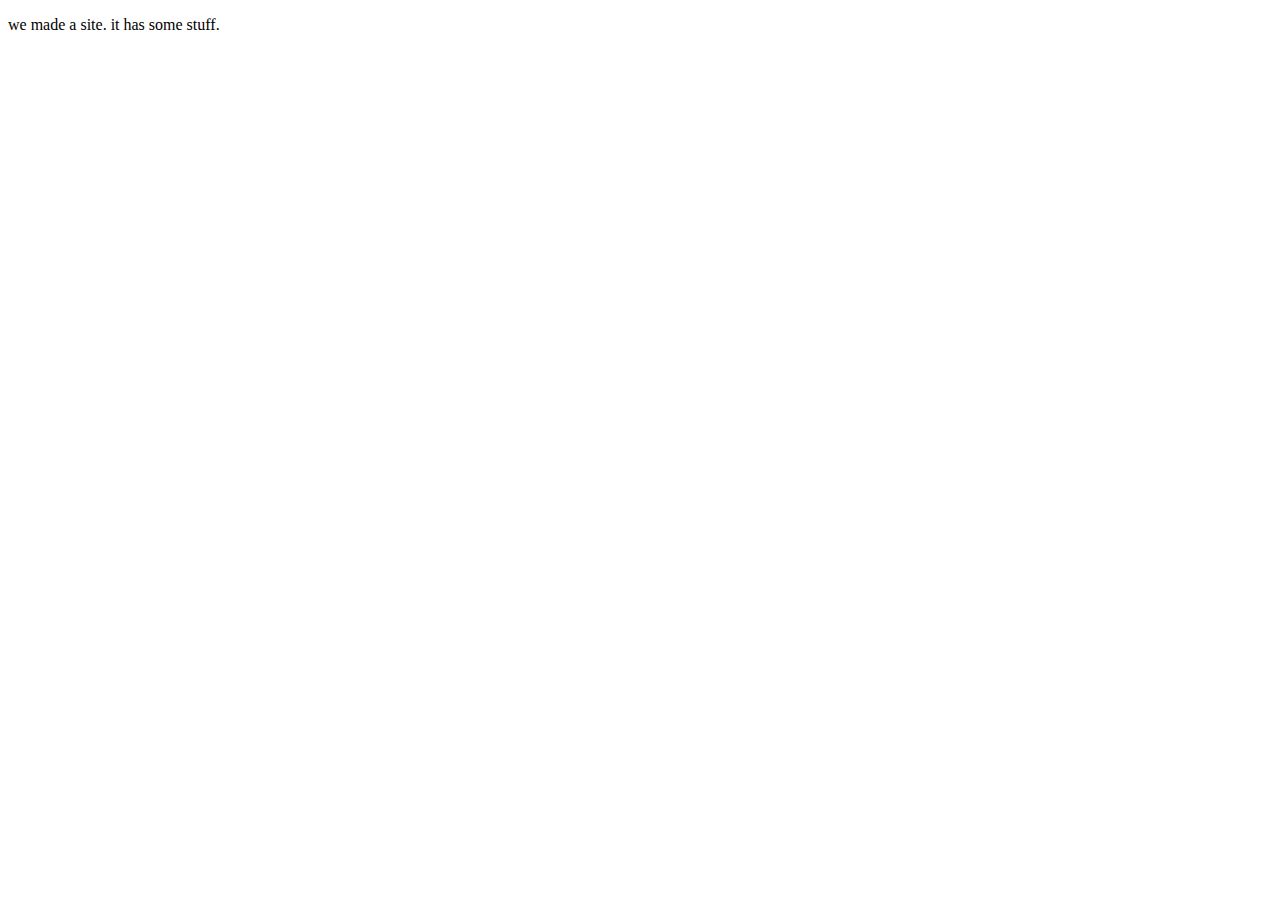
==== about.html @ 63e375f0 "Bug fixes & initial styling" ====
<!DOCTYPE html>
<html lang="en">
<head>
    <meta charset="UTF-8">
    <meta http-equiv="X-UA-Compatible" content="IE=edge">
    <meta name="viewport" content="width=device-width, initial-scale=1.0">
    <title>Document</title>
    <style>

    </style>
</head>
<body>
    <main class="content">
        <p>
            we made a site. it has some stuff.
        </p>
    </main>
</body>
</html>
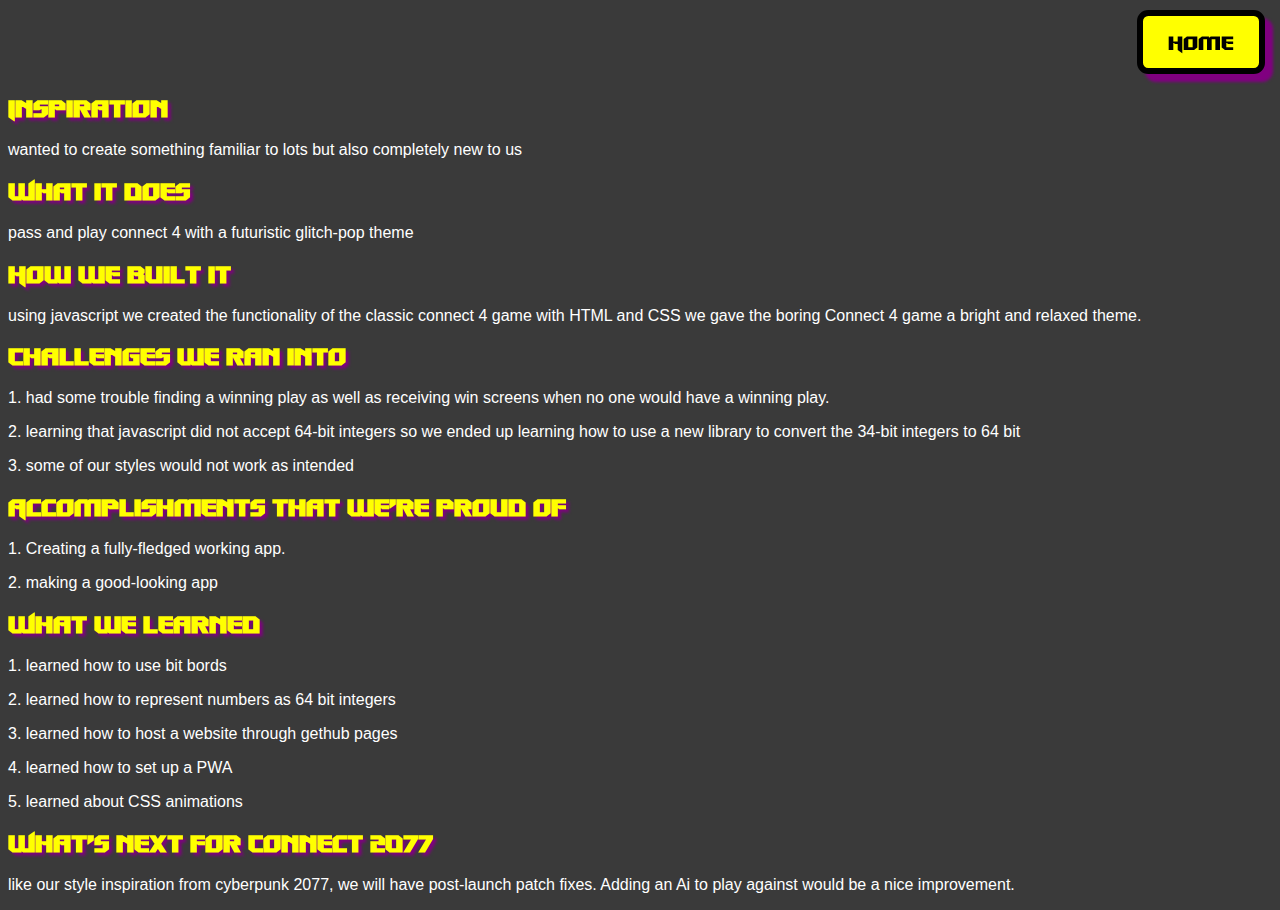
==== commit ab4121d7: "About page" ====
--- a/about.html
+++ b/about.html
@@ -6,14 +6,76 @@
     <meta name="viewport" content="width=device-width, initial-scale=1.0">
     <title>Document</title>
     <style>
+        @font-face {
+            font-family: walkTheMoonExpanded;
+            src: url(Walk_The_Moon_Expanded/walkthemoonexpand.ttf);
+        }
 
+        main{
+            margin-top: 6rem;
+        }
+
+        h2{
+            font-family: walkTheMoonExpanded;
+            font-size: 1.5rem;
+            color: yellow;
+            filter: drop-shadow(.2rem .2rem .1rem purple);
+        }
+
+        body{
+            background-color: rgb(58, 58, 58);
+            font-family: Ubuntu, 'Open Sans', 'Helvetica Neue', sans-serif;
+        }
+
+        p {
+            color: white;
+        }
+
+        .homeBtn {
+            position: fixed;
+            top: 10px;
+            right: 15px;
+            width: 8rem;
+            height: 4rem;
+            font-size: 1.25rem;
+            background-color: yellow;
+            border: 6px solid black;
+            border-radius: .7rem;
+            font-family: walkTheMoonExpanded;
+            color: black;
+            filter: drop-shadow(.5rem .5rem .1rem purple);
+        }
     </style>
 </head>
 <body>
+    <button class="homeBtn home" onclick="window.location.href='index.html'">Home</button>
     <main class="content">
-        <p>
-            we made a site. it has some stuff.
-        </p>
+      
+            <h2> Inspiration</h2>
+            <p>wanted to create something familiar to lots but also completely new to us </p>
+            <h2> What it does</h2>
+            <p>pass and play connect 4 with a futuristic glitch-pop theme </p>
+            <h2> How we built it</h2>
+            <p>using javascript we created the functionality of the classic connect 4 game with HTML and CSS we gave the boring Connect 4 game a bright and relaxed theme.</p>
+            <h2> Challenges we ran into</h2>
+            <p>1. had some trouble finding a winning play as well as receiving win screens when no one would have a winning play.</p>
+            <p>2. learning that javascript did not accept 64-bit integers so we ended up learning how to use a new library to convert the 34-bit integers to 64 bit</p>
+            <p>3. some of our styles would not work as intended</p>
+            
+            <h2> Accomplishments that we're proud of</h2>
+            <p>1. Creating a fully-fledged working app.</p>
+            <p>2. making a good-looking app </p>
+            
+            <h2> What we learned</h2>
+           
+            <p>1. learned how to use bit bords
+            <p>2. learned how to represent numbers as 64 bit integers</p>
+            <p>3. learned how to host a website through gethub pages</p>
+            <p>4. learned how to set up a PWA</p>
+            <p>5. learned about CSS animations</p>
+            
+            <h2> What's next for Connect 2077</h2>
+            <p>like our style inspiration from cyberpunk 2077, we will have post-launch patch fixes. Adding an Ai to play against would be a nice improvement.</p>
     </main>
 </body>
 </html>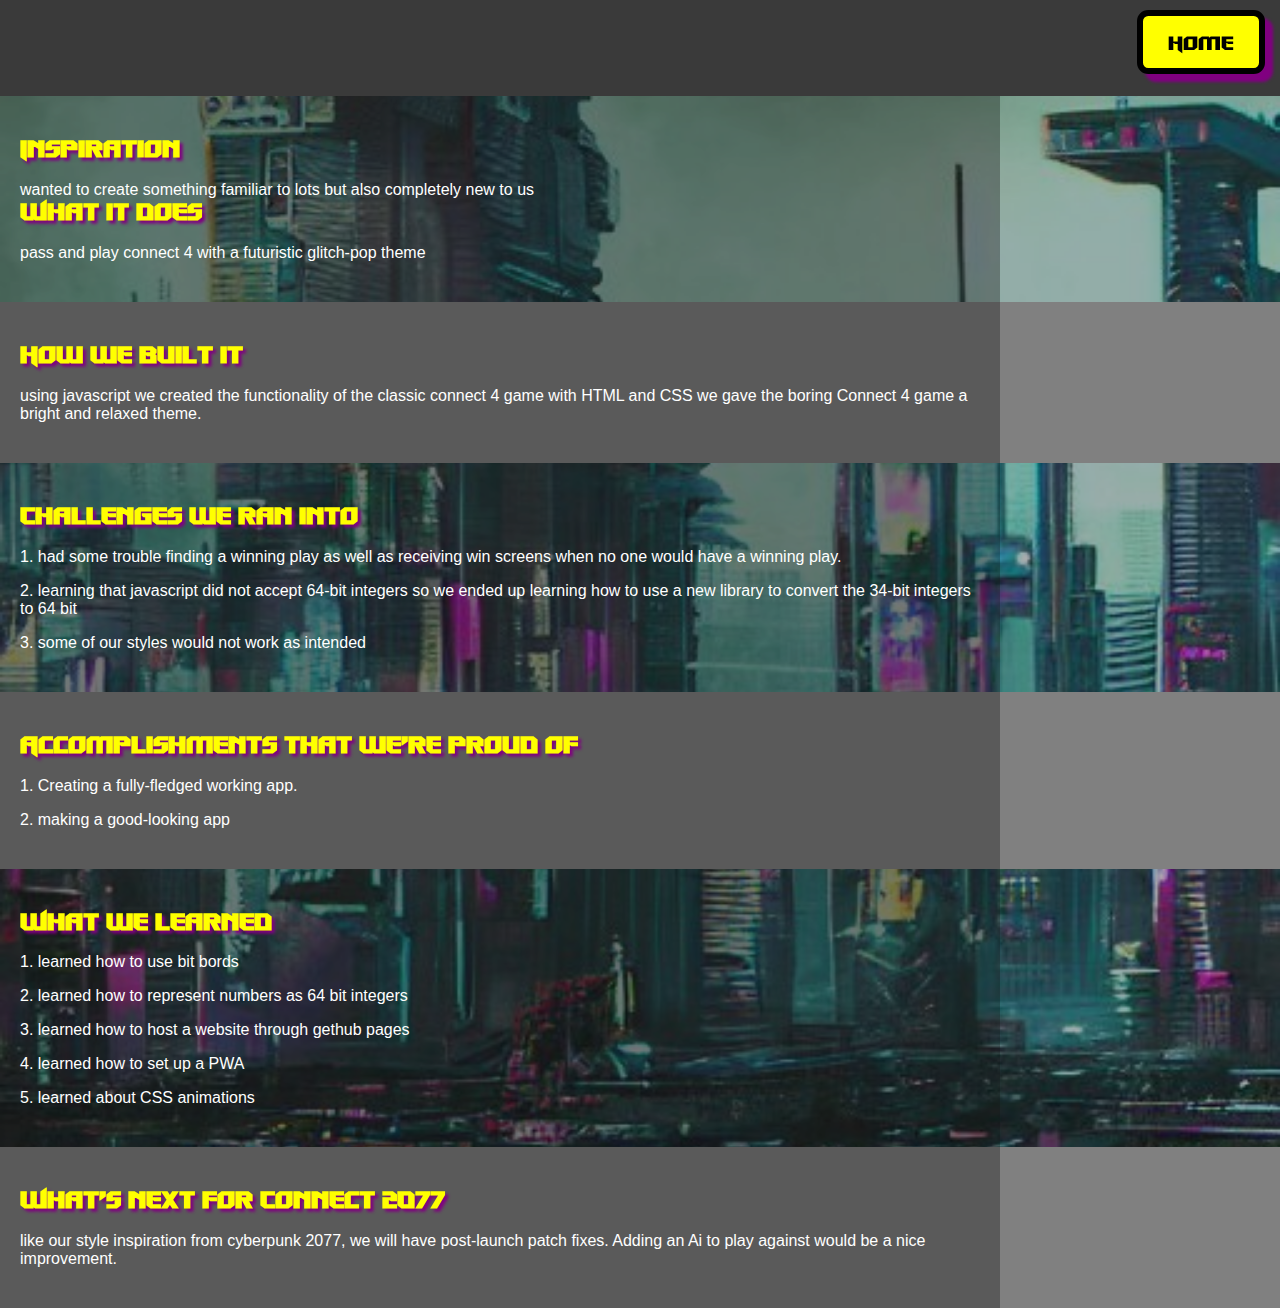
==== commit c87a6b36: "More about changes" ====
--- a/about.html
+++ b/about.html
@@ -11,8 +11,44 @@
             src: url(Walk_The_Moon_Expanded/walkthemoonexpand.ttf);
         }
 
+        * {
+            box-sizing: border-box;
+        }
+
+        body {
+            width: 100%;
+            padding: 0;
+            margin: 0;
+        }
+
+        p {
+            margin-bottom: 0;
+        }
+
         main{
+            margin: 0;
             margin-top: 6rem;
+            background-image: url(homeBackground.jpeg);
+            background-position: center;
+            background-size: cover;
+        }
+
+        div {
+            margin: 0;
+        }
+
+        main div:nth-child(odd) {
+            width: 100%;
+            background-color: rgba(20, 20, 20, 0.349);
+        }
+
+        main div:nth-child(even) {
+            background-color: grey;
+        }
+
+        .container {
+            padding: 40px 20px;
+            max-width: 1000px;
         }
 
         h2{
@@ -20,6 +56,7 @@
             font-size: 1.5rem;
             color: yellow;
             filter: drop-shadow(.2rem .2rem .1rem purple);
+            margin-top: 0;
         }
 
         body{
@@ -50,32 +87,52 @@
 <body>
     <button class="homeBtn home" onclick="window.location.href='index.html'">Home</button>
     <main class="content">
-      
-            <h2> Inspiration</h2>
-            <p>wanted to create something familiar to lots but also completely new to us </p>
-            <h2> What it does</h2>
-            <p>pass and play connect 4 with a futuristic glitch-pop theme </p>
-            <h2> How we built it</h2>
-            <p>using javascript we created the functionality of the classic connect 4 game with HTML and CSS we gave the boring Connect 4 game a bright and relaxed theme.</p>
-            <h2> Challenges we ran into</h2>
-            <p>1. had some trouble finding a winning play as well as receiving win screens when no one would have a winning play.</p>
-            <p>2. learning that javascript did not accept 64-bit integers so we ended up learning how to use a new library to convert the 34-bit integers to 64 bit</p>
-            <p>3. some of our styles would not work as intended</p>
-            
-            <h2> Accomplishments that we're proud of</h2>
-            <p>1. Creating a fully-fledged working app.</p>
-            <p>2. making a good-looking app </p>
-            
-            <h2> What we learned</h2>
-           
-            <p>1. learned how to use bit bords
-            <p>2. learned how to represent numbers as 64 bit integers</p>
-            <p>3. learned how to host a website through gethub pages</p>
-            <p>4. learned how to set up a PWA</p>
-            <p>5. learned about CSS animations</p>
-            
-            <h2> What's next for Connect 2077</h2>
-            <p>like our style inspiration from cyberpunk 2077, we will have post-launch patch fixes. Adding an Ai to play against would be a nice improvement.</p>
+        <div>
+            <div class="container">
+                <h2> Inspiration</h2>
+                <p>wanted to create something familiar to lots but also completely new to us </p>
+                <h2> What it does</h2>
+                <p>pass and play connect 4 with a futuristic glitch-pop theme </p>
+            </div>
+        </div>
+        <div>
+            <div class="container">
+                <h2> How we built it</h2>
+                <p>using javascript we created the functionality of the classic connect 4 game with HTML and CSS we gave the boring Connect 4 game a bright and relaxed theme.</p>
+            </div>
+        </div>
+        <div>
+            <div class="container">
+                <h2> Challenges we ran into</h2>
+                <p>1. had some trouble finding a winning play as well as receiving win screens when no one would have a winning play.</p>
+                <p>2. learning that javascript did not accept 64-bit integers so we ended up learning how to use a new library to convert the 34-bit integers to 64 bit</p>
+                <p>3. some of our styles would not work as intended</p>
+            </div>
+        </div>
+        <div>
+            <div class="container">
+                <h2> Accomplishments that we're proud of</h2>
+                <p>1. Creating a fully-fledged working app.</p>
+                <p>2. making a good-looking app </p>
+            </div>
+        </div>
+        <div>
+            <div class="container">
+                <h2> What we learned</h2>
+                <p>1. learned how to use bit bords
+                    <p>2. learned how to represent numbers as 64 bit integers</p>
+                    <p>3. learned how to host a website through gethub pages</p>
+                    <p>4. learned how to set up a PWA</p>
+                    <p>5. learned about CSS animations</p>
+            </div>
+        </div>
+        <div>    
+            <div class="container">
+                <h2> What's next for Connect 2077</h2>
+                <p>like our style inspiration from cyberpunk 2077, we will have post-launch patch fixes. Adding an Ai to play against would be a nice improvement.</p>
+            </div>
+        </div>
+        </div>
     </main>
 </body>
 </html>